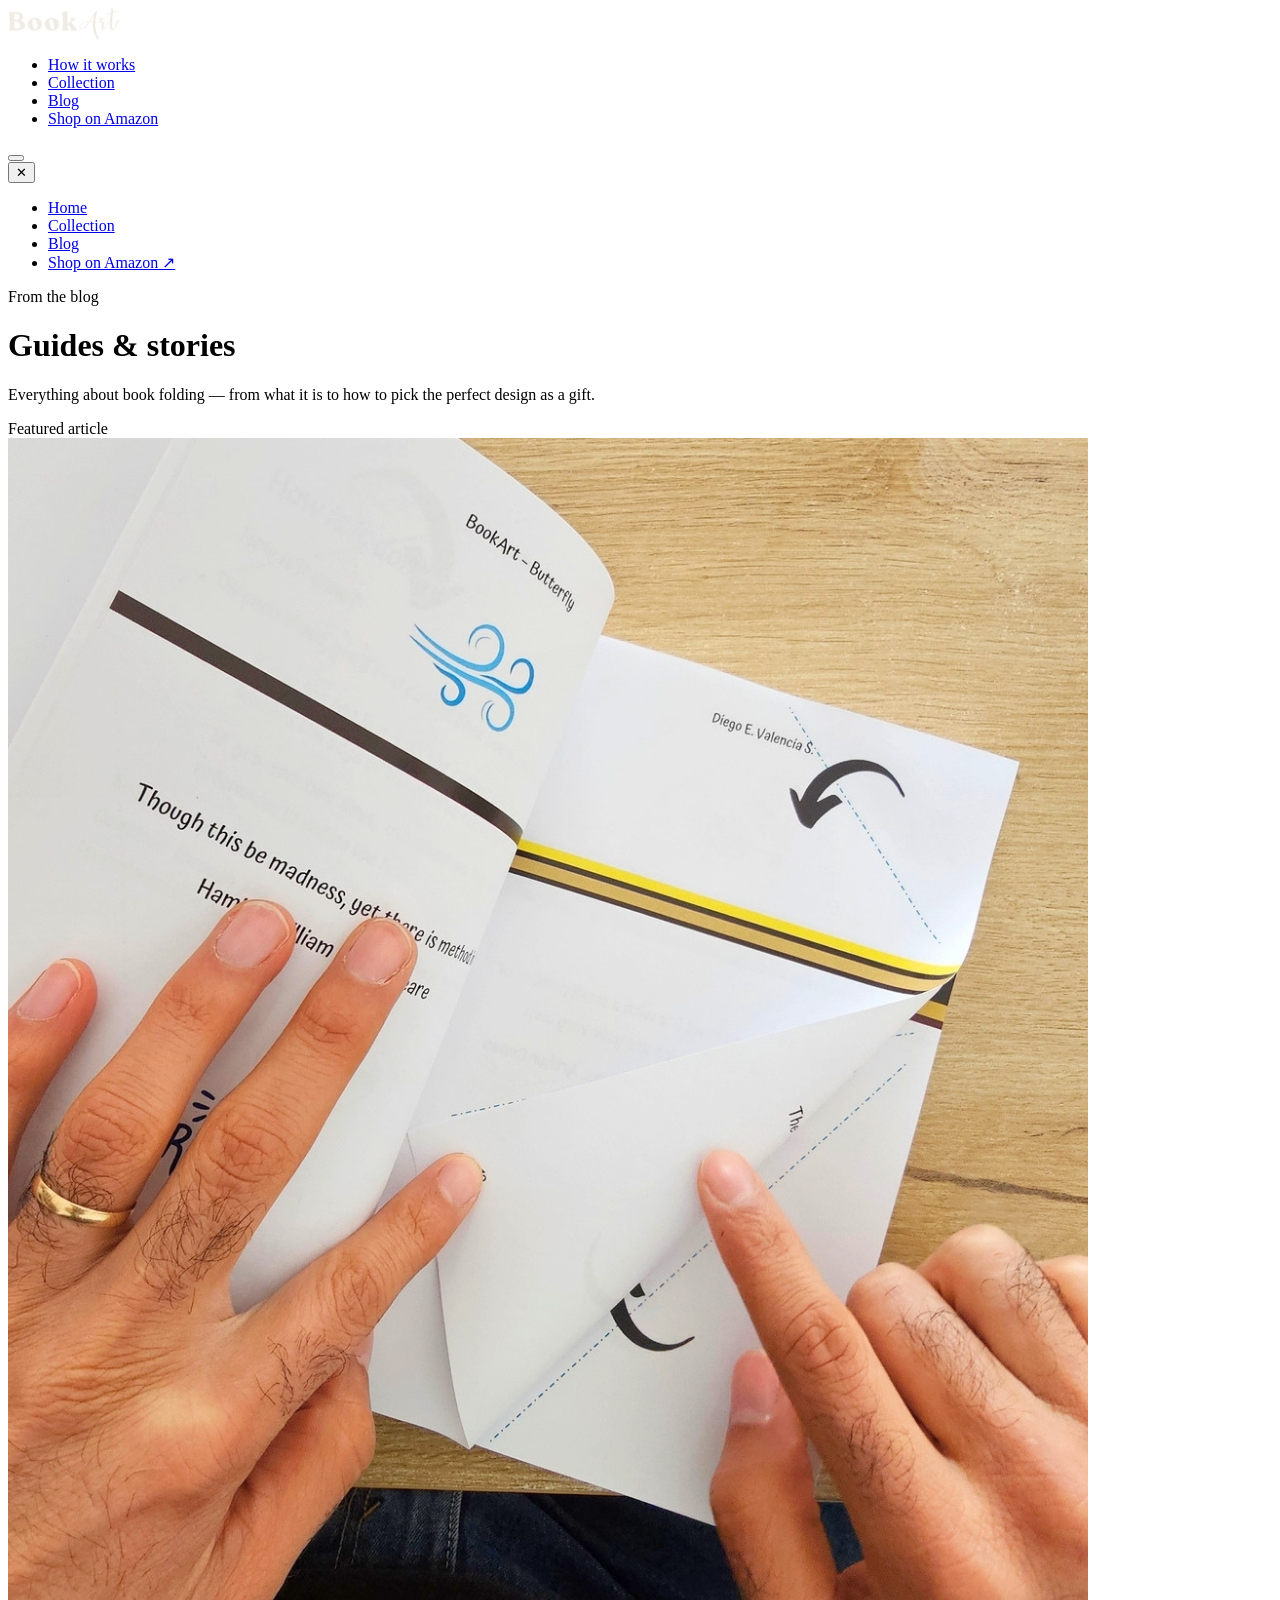
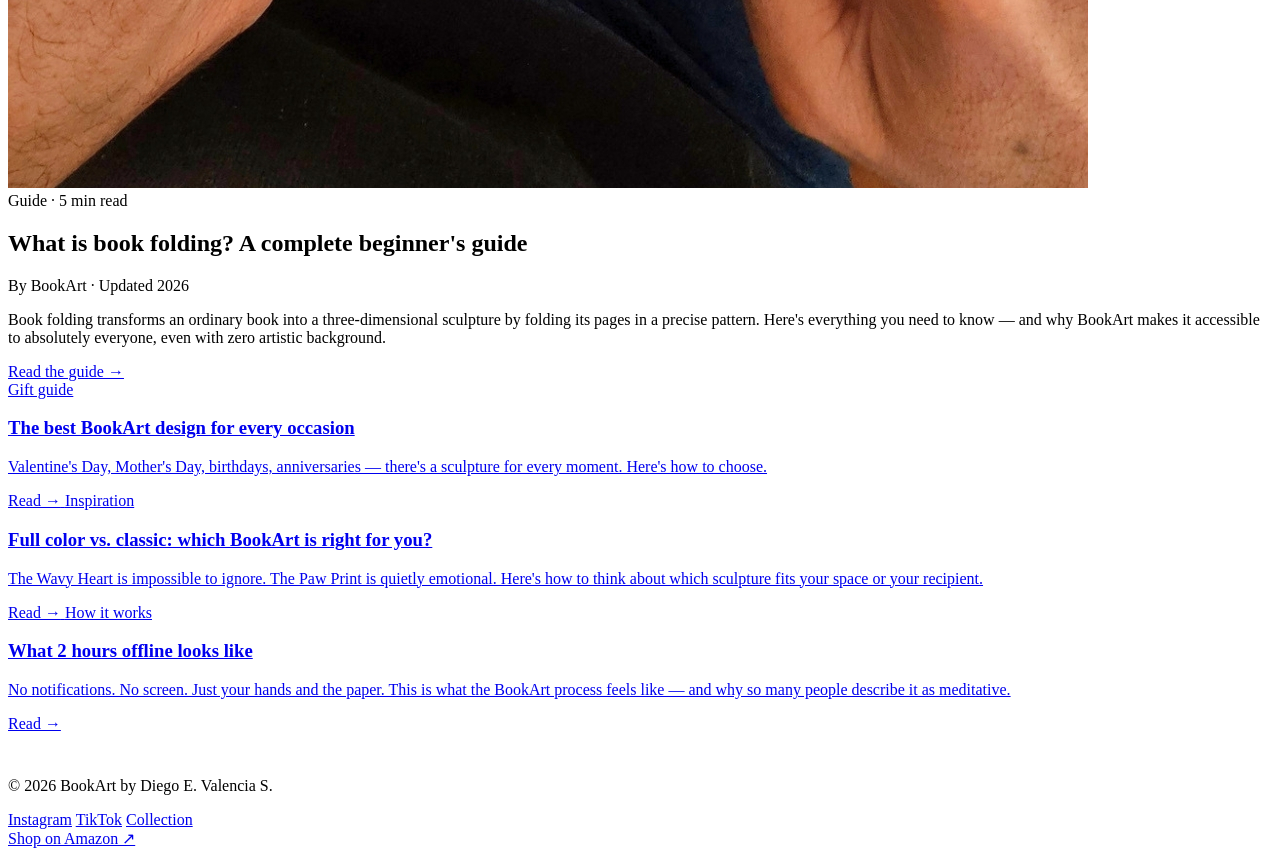
==== bookart-site/blog.html @ 7bfc9dc8 "Update blog.html" ====
<!DOCTYPE html>
<html lang="en">
<head>
<meta charset="UTF-8">
<meta name="viewport" content="width=device-width, initial-scale=1.0">
  <link rel="icon" type="image/x-icon" href="/favicon.ico">
<title>Blog — BookArt | Book Folding Guides & Ideas</title>
<meta name="description" content="Guides, ideas, and inspiration for book folding. Learn what book folding is, how to get started, and find the perfect design for any occasion.">
<meta property="og:title" content="BookArt Blog — Book Folding Guides & Ideas">
<meta property="og:type" content="website">
<meta property="og:url" content="https://bookart.com.co/blog">

<link rel="preconnect" href="https://fonts.googleapis.com">
<link href="https://fonts.googleapis.com/css2?family=DM+Sans:wght@300;400;500;600&display=swap" rel="stylesheet" media="print" onload="this.media='all'">
<link rel="stylesheet" href="/styles.css">

<!-- Meta Pixel -->
<script>
!function(f,b,e,v,n,t,s){if(f.fbq)return;n=f.fbq=function(){n.callMethod?
n.callMethod.apply(n,arguments):n.queue.push(arguments)};if(!f._fbq)f._fbq=n;
n.push=n;n.loaded=!0;n.version='2.0';n.queue=[];t=b.createElement(e);t.async=!0;
t.src=v;s=b.getElementsByTagName(e)[0];s.parentNode.insertBefore(t,s)}(window,
document,'script','https://connect.facebook.net/en_US/fbevents.js');
fbq('init', '613374527874007');
fbq('track', 'PageView');
</script>
<noscript><img height="1" width="1" style="display:none" src="https://www.facebook.com/tr?id=613374527874007&ev=PageView&noscript=1"/></noscript>
  
<!-- Google Analytics -->
<script async src="https://www.googletagmanager.com/gtag/js?id=G-TWHT21DVBJ"></script>
<script>
  window.dataLayer = window.dataLayer || [];
  function gtag(){dataLayer.push(arguments);}
  gtag('js', new Date());
  gtag('config', 'G-TWHT21DVBJ');
</script>
  
</head>
<body>

<nav>
  <a href="index.html" class="logo">
    <img src="logo-wordmark.png" alt="BookArt" style="height:32px;width:auto;display:block;">
  </a>
  <ul class="nav-links">
    <li><a href="index.html#how">How it works</a></li>
    <li><a href="collection.html">Collection</a></li>
    <li><a href="blog.html" class="active">Blog</a></li>
    <li><a href="https://www.amazon.com/stores/Diego-E.-Valencia-S/author/B0BN4KYQNH" target="_blank" class="nav-btn">Shop on Amazon</a></li>
  </ul>
  <button class="nav-burger" onclick="openMenu()"><span></span><span></span><span></span></button>
</nav>

<div class="mobile-menu" id="mobileMenu">
  <button class="mobile-close" onclick="closeMenu()">✕</button>
  <ul>
    <li><a href="index.html" onclick="closeMenu()">Home</a></li>
    <li><a href="collection.html" onclick="closeMenu()">Collection</a></li>
    <li><a href="blog.html" onclick="closeMenu()">Blog</a></li>
    <li><a href="https://www.amazon.com/stores/Diego-E.-Valencia-S/author/B0BN4KYQNH" target="_blank" onclick="closeMenu()">Shop on Amazon ↗</a></li>
  </ul>
</div>

<div class="page-header reveal">
  <span class="section-eyebrow">From the blog</span>
  <h1 class="page-title">Guides & stories</h1>
  <p class="page-sub">Everything about book folding — from what it is to how to pick the perfect design as a gift.</p>
</div>

<!-- FEATURED -->
<div class="featured reveal">
  <span class="featured-label">Featured article</span>
  <div class="featured-grid">
    <div class="featured-img">
        <img src="images/blog-hero.jpg" alt="Book folding sculpture">
    </div>
    <div class="featured-text">
      <span class="featured-tag">Guide · 5 min read</span>
      <h2 class="featured-title">What is book folding? A complete beginner's guide</h2>
      <p class="featured-meta">By BookArt · Updated 2026</p>
      <p class="featured-excerpt">Book folding transforms an ordinary book into a three-dimensional sculpture by folding its pages in a precise pattern. Here's everything you need to know — and why BookArt makes it accessible to absolutely everyone, even with zero artistic background.</p>
      <a href="blog/what-is-book-folding.html" class="btn-primary">Read the guide →</a>
    </div>
  </div>
</div>

<!-- MORE POSTS -->
<div class="posts-section reveal">
  <div class="posts-grid">

    <a href="collection.html" class="post-card">
      <span class="post-tag">Gift guide</span>
      <h3 class="post-title">The best BookArt design for every occasion</h3>
      <p class="post-excerpt">Valentine's Day, Mother's Day, birthdays, anniversaries — there's a sculpture for every moment. Here's how to choose.</p>
      <span class="post-read">Read →</span>
    </a>

    <!--
      INSTRUCCIÓN: Para agregar más artículos al blog:
      1. Crea un nuevo archivo HTML en la carpeta "blog/" usando la plantilla de what-is-book-folding.html
      2. Cambia el título, contenido y meta descripción
      3. Agrega una tarjeta aquí con el mismo formato

      Ideas de próximos artículos (ya están en tu manual como ángulos SEO):
      - "Book folding as a mindfulness activity"
      - "How to gift a BookArt — presentation ideas"
      - "The most popular book folding designs of 2025"
    -->

    <a href="collection.html" class="post-card">
      <span class="post-tag">Inspiration</span>
      <h3 class="post-title">Full color vs. classic: which BookArt is right for you?</h3>
      <p class="post-excerpt">The Wavy Heart is impossible to ignore. The Paw Print is quietly emotional. Here's how to think about which sculpture fits your space or your recipient.</p>
      <span class="post-read">Read →</span>
    </a>

    <a href="index.html#how" class="post-card">
      <span class="post-tag">How it works</span>
      <h3 class="post-title">What 2 hours offline looks like</h3>
      <p class="post-excerpt">No notifications. No screen. Just your hands and the paper. This is what the BookArt process feels like — and why so many people describe it as meditative.</p>
      <span class="post-read">Read →</span>
    </a>

  </div>
</div>

<footer>
  <a href="index.html" class="footer-logo">
    <img src="logo-wordmark.png" alt="BookArt" style="height:28px;width:auto;display:block;filter:brightness(0) invert(1);">
  </a>
  <p>© 2026 BookArt by Diego E. Valencia S.</p>
  <div class="footer-links">
    <a href="https://instagram.com/bookart_co" target="_blank">Instagram</a>
    <a href="https://tiktok.com/@bookart_co" target="_blank">TikTok</a>
    <a href="collection.html">Collection</a>
  </div>
</footer>

<script>
const reveals = document.querySelectorAll('.reveal');
const obs = new IntersectionObserver(e => e.forEach(i => { if(i.isIntersecting){i.target.classList.add('visible');obs.unobserve(i.target)} }), {threshold:0.1});
reveals.forEach(r => obs.observe(r));
function openMenu(){ document.getElementById('mobileMenu').classList.add('open') }
function closeMenu(){ document.getElementById('mobileMenu').classList.remove('open') }
</script>

<a href="https://www.amazon.com/stores/Diego-E.-Valencia-S/author/B0BN4KYQNH" target="_blank" class="mobile-shop-btn" onclick="gtag('event', 'click_amazon', {item: 'Mobile Sticky Button'});fbq('trackCustom', 'click_amazon_sticky')">
  Shop on Amazon ↗
</a>
  
</body>
</html>
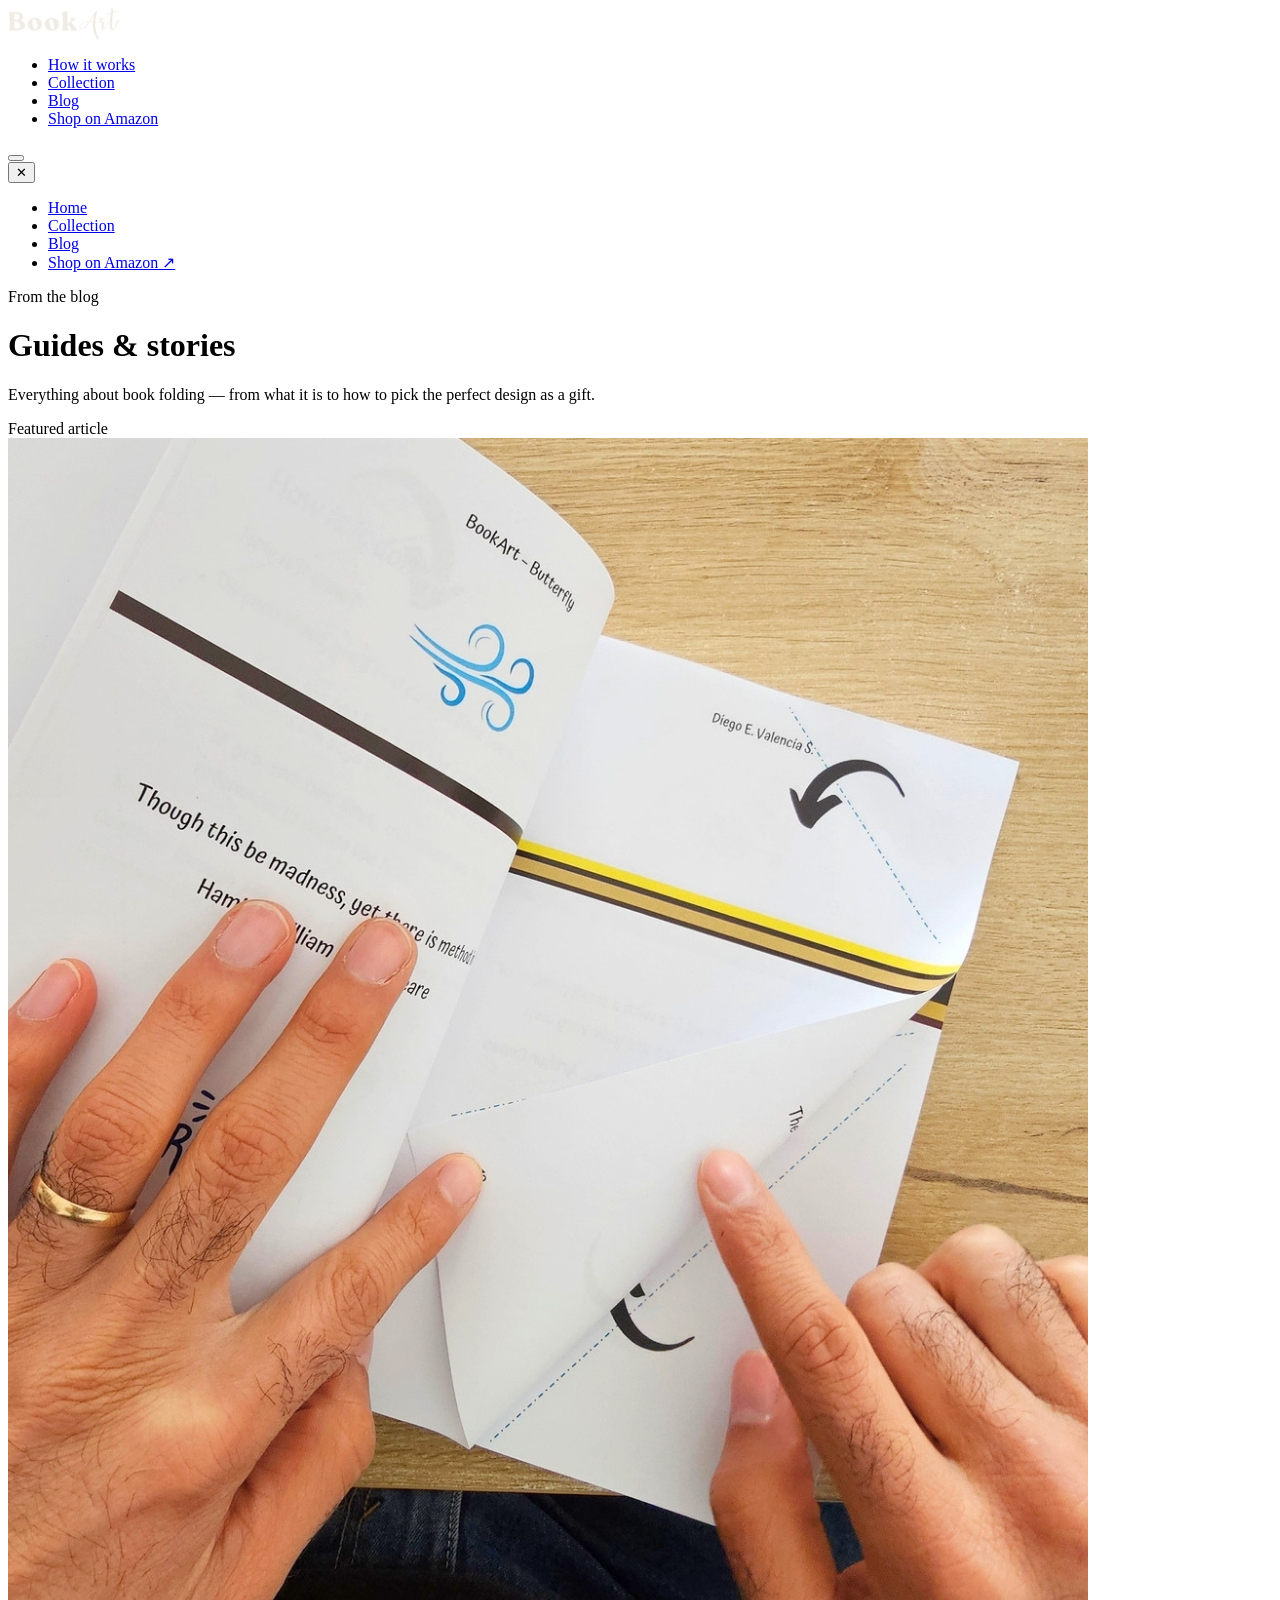
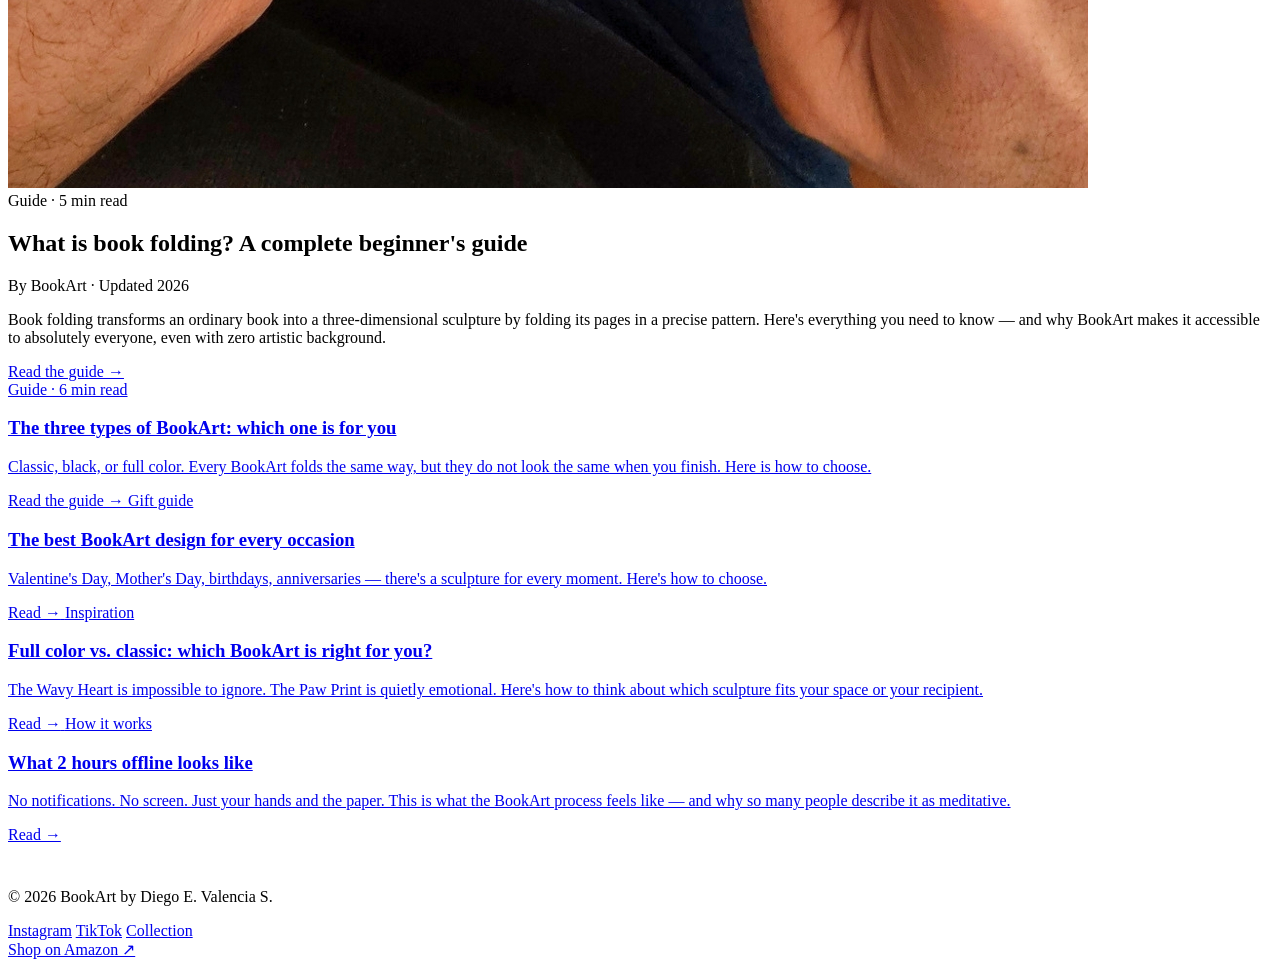
==== commit f33bf5fc: "Publish blog article: the three types of BookArt New article at blog/three-types-of-bookart.html cov" ====
--- a/bookart-site/blog.html
+++ b/bookart-site/blog.html
@@ -3,16 +3,29 @@
 <head>
 <meta charset="UTF-8">
 <meta name="viewport" content="width=device-width, initial-scale=1.0">
+<meta name="facebook-domain-verification" content="xoqoeqn3dm3sxv2z9sgh2e6f1o3snc" />
   <link rel="icon" type="image/x-icon" href="/favicon.ico">
 <title>Blog — BookArt | Book Folding Guides & Ideas</title>
 <meta name="description" content="Guides, ideas, and inspiration for book folding. Learn what book folding is, how to get started, and find the perfect design for any occasion.">
 <meta property="og:title" content="BookArt Blog — Book Folding Guides & Ideas">
 <meta property="og:type" content="website">
 <meta property="og:url" content="https://bookart.com.co/blog">
+<meta property="og:description" content="Guides, ideas, and inspiration for book folding. Learn what it is, how to start, and how to pick the perfect design as a gift.">
+<meta property="og:image" content="https://bookart.com.co/images/og-image.jpg">
+<meta name="twitter:card" content="summary_large_image">
 
 <link rel="preconnect" href="https://fonts.googleapis.com">
 <link href="https://fonts.googleapis.com/css2?family=DM+Sans:wght@300;400;500;600&display=swap" rel="stylesheet" media="print" onload="this.media='all'">
 <link rel="stylesheet" href="/styles.css">
+
+<!-- Microsoft Clarity -->
+<script type="text/javascript">
+    (function(c,l,a,r,i,t,y){
+        c[a]=c[a]||function(){(c[a].q=c[a].q||[]).push(arguments)};
+        t=l.createElement(r);t.async=1;t.src="https://www.clarity.ms/tag/"+i;
+        y=l.getElementsByTagName(r)[0];y.parentNode.insertBefore(t,y);
+    })(window, document, "clarity", "script", "xpgqv6jc6l");
+</script>
 
 <!-- Meta Pixel -->
 <script>
@@ -88,6 +101,13 @@
 <div class="posts-section reveal">
   <div class="posts-grid">
 
+    <a href="blog/three-types-of-bookart.html" class="post-card">
+      <span class="post-tag">Guide · 6 min read</span>
+      <h3 class="post-title">The three types of BookArt: which one is for you</h3>
+      <p class="post-excerpt">Classic, black, or full color. Every BookArt folds the same way, but they do not look the same when you finish. Here is how to choose.</p>
+      <span class="post-read">Read the guide →</span>
+    </a>
+
     <a href="collection.html" class="post-card">
       <span class="post-tag">Gift guide</span>
       <h3 class="post-title">The best BookArt design for every occasion</h3>
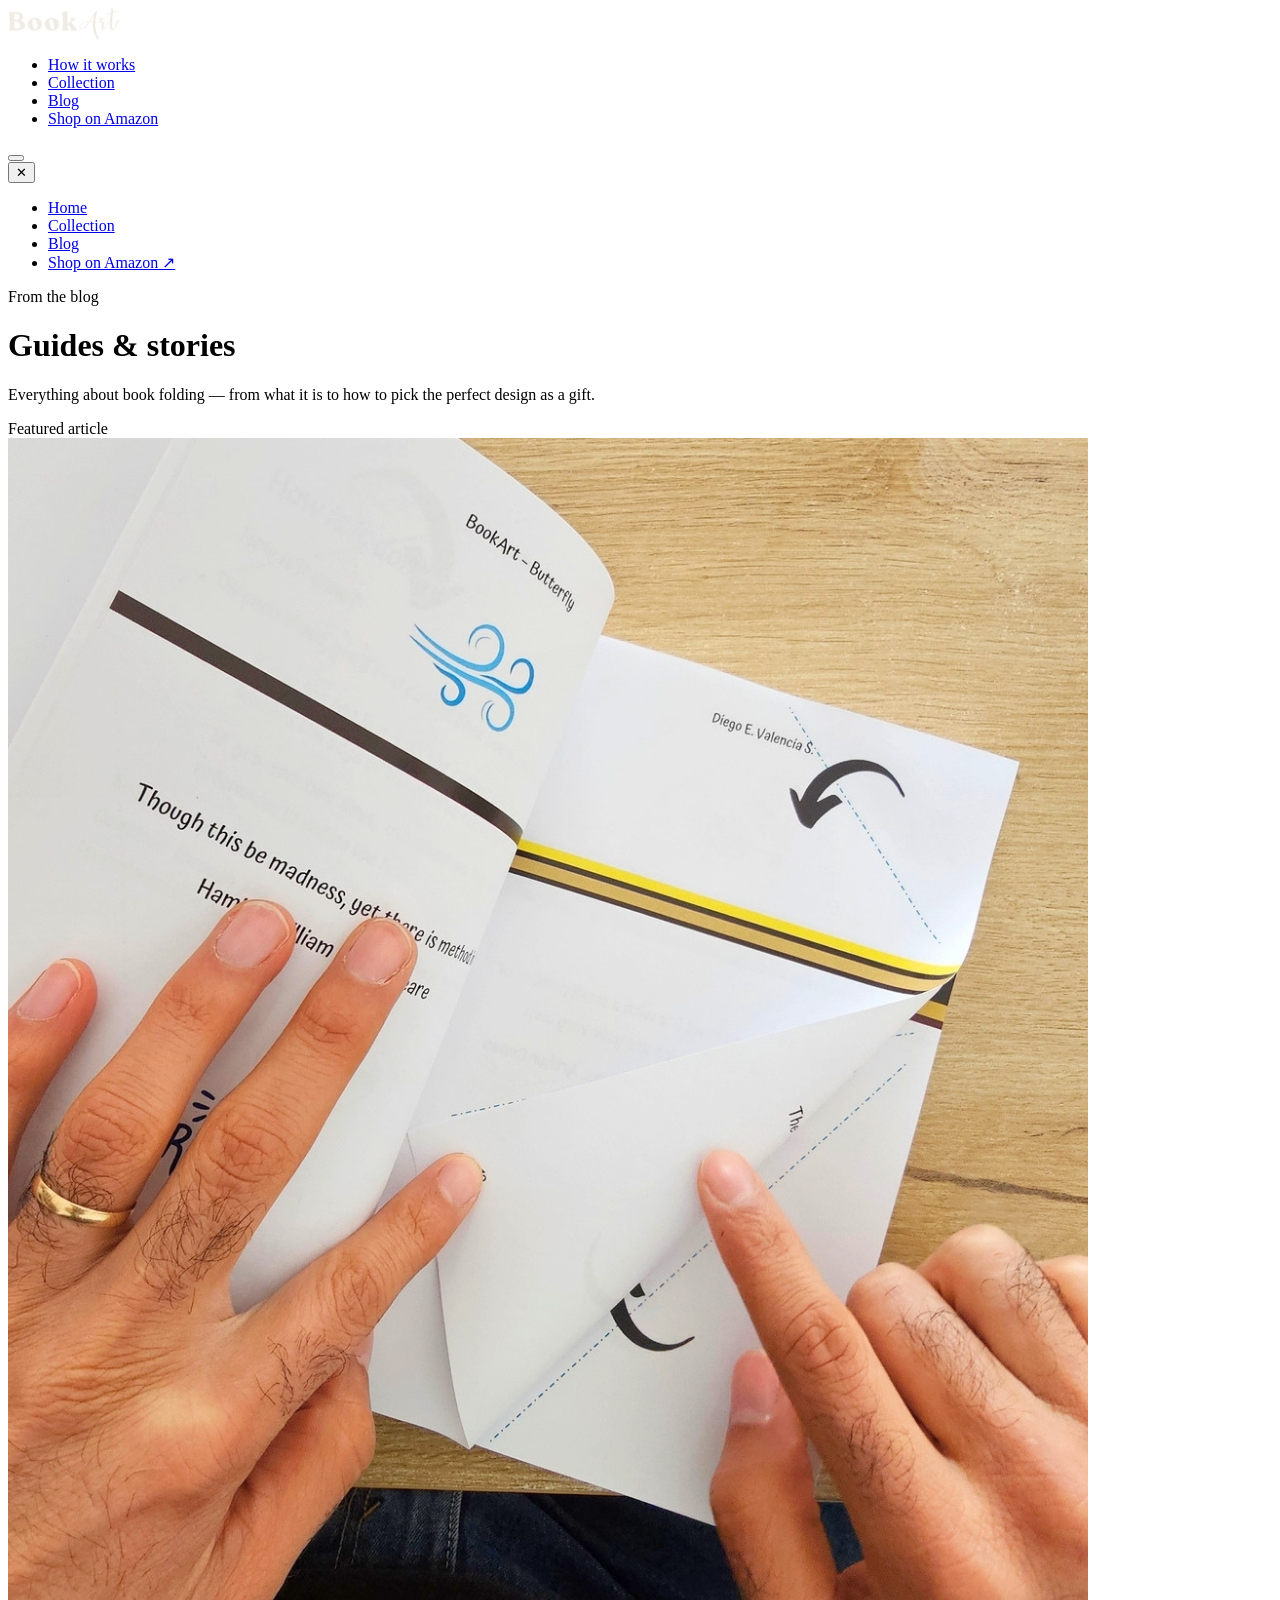
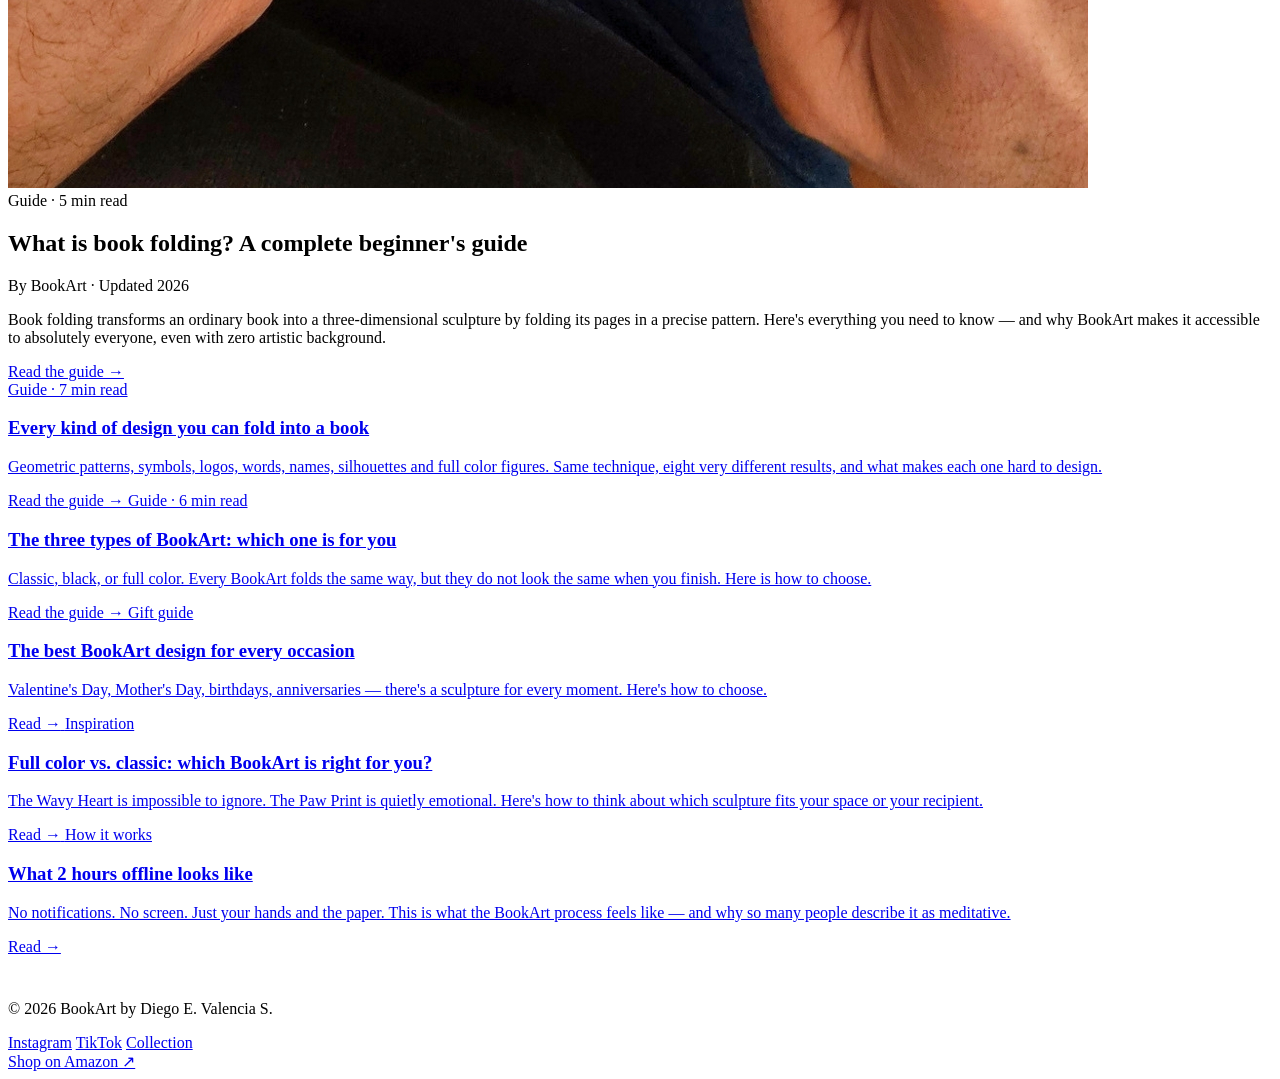
==== commit a1e6e15e: "New blog post: every kind of design you can fold into a book Walks through the eight kinds of book f" ====
--- a/bookart-site/blog.html
+++ b/bookart-site/blog.html
@@ -101,6 +101,13 @@
 <div class="posts-section reveal">
   <div class="posts-grid">
 
+    <a href="blog/types-of-book-folding-designs.html" class="post-card">
+      <span class="post-tag">Guide · 7 min read</span>
+      <h3 class="post-title">Every kind of design you can fold into a book</h3>
+      <p class="post-excerpt">Geometric patterns, symbols, logos, words, names, silhouettes and full color figures. Same technique, eight very different results, and what makes each one hard to design.</p>
+      <span class="post-read">Read the guide →</span>
+    </a>
+
     <a href="blog/three-types-of-bookart.html" class="post-card">
       <span class="post-tag">Guide · 6 min read</span>
       <h3 class="post-title">The three types of BookArt: which one is for you</h3>
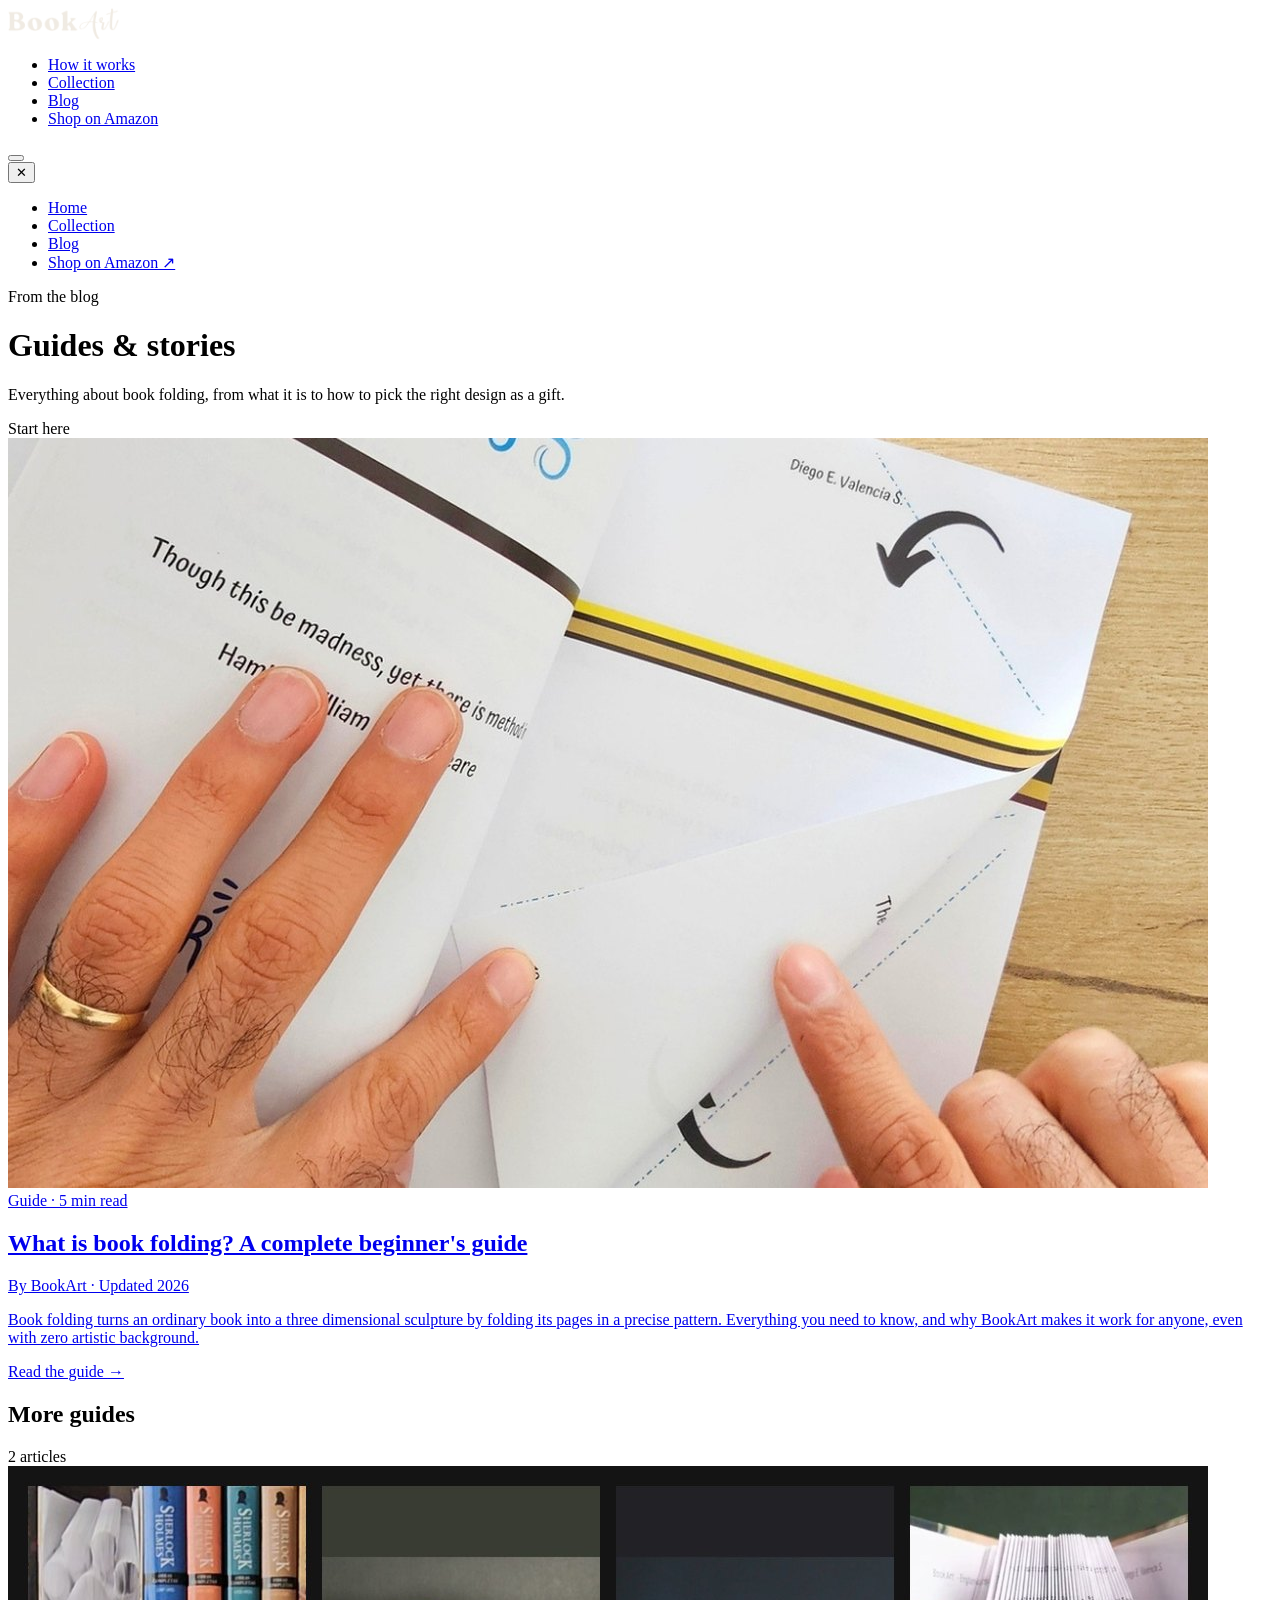
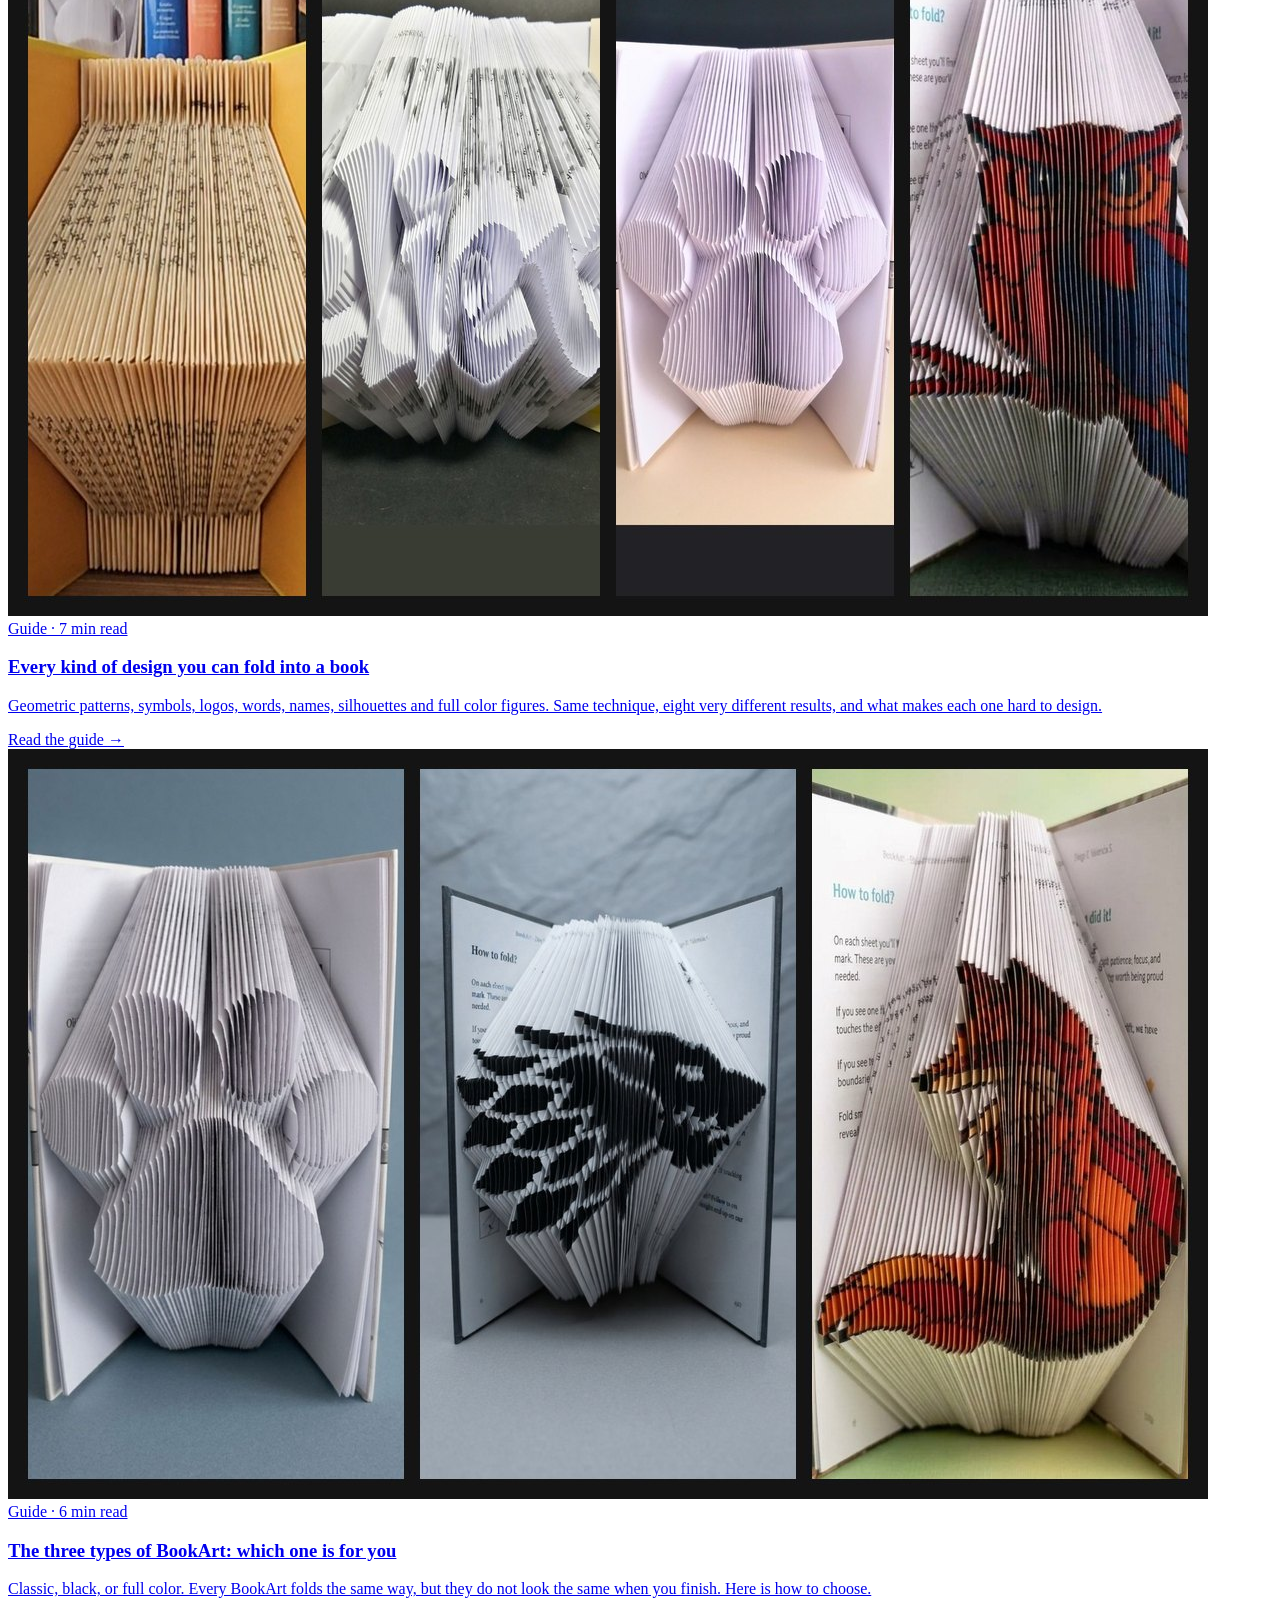
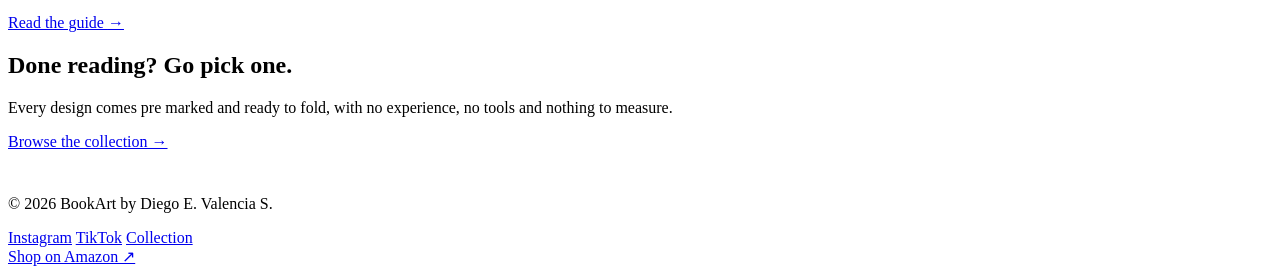
==== commit fbaf01ec: "Rebuild the blog index Removes the four placeholder cards that pointed at collection.html and index." ====
--- a/bookart-site/blog.html
+++ b/bookart-site/blog.html
@@ -5,9 +5,9 @@
 <meta name="viewport" content="width=device-width, initial-scale=1.0">
 <meta name="facebook-domain-verification" content="xoqoeqn3dm3sxv2z9sgh2e6f1o3snc" />
   <link rel="icon" type="image/x-icon" href="/favicon.ico">
-<title>Blog — BookArt | Book Folding Guides & Ideas</title>
+<title>Blog | BookArt Book Folding Guides &amp; Ideas</title>
 <meta name="description" content="Guides, ideas, and inspiration for book folding. Learn what book folding is, how to get started, and find the perfect design for any occasion.">
-<meta property="og:title" content="BookArt Blog — Book Folding Guides & Ideas">
+<meta property="og:title" content="BookArt Blog: Book Folding Guides and Ideas">
 <meta property="og:type" content="website">
 <meta property="og:url" content="https://bookart.com.co/blog">
 <meta property="og:description" content="Guides, ideas, and inspiration for book folding. Learn what it is, how to start, and how to pick the perfect design as a gift.">
@@ -77,77 +77,71 @@
 <div class="page-header reveal">
   <span class="section-eyebrow">From the blog</span>
   <h1 class="page-title">Guides & stories</h1>
-  <p class="page-sub">Everything about book folding — from what it is to how to pick the perfect design as a gift.</p>
+  <p class="page-sub">Everything about book folding, from what it is to how to pick the right design as a gift.</p>
 </div>
 
 <!-- FEATURED -->
 <div class="featured reveal">
-  <span class="featured-label">Featured article</span>
-  <div class="featured-grid">
-    <div class="featured-img">
-        <img src="images/blog-hero.jpg" alt="Book folding sculpture">
-    </div>
-    <div class="featured-text">
-      <span class="featured-tag">Guide · 5 min read</span>
-      <h2 class="featured-title">What is book folding? A complete beginner's guide</h2>
-      <p class="featured-meta">By BookArt · Updated 2026</p>
-      <p class="featured-excerpt">Book folding transforms an ordinary book into a three-dimensional sculpture by folding its pages in a precise pattern. Here's everything you need to know — and why BookArt makes it accessible to absolutely everyone, even with zero artistic background.</p>
-      <a href="blog/what-is-book-folding.html" class="btn-primary">Read the guide →</a>
-    </div>
+  <div class="featured-inner">
+    <span class="featured-label">Start here</span>
+    <a href="blog/what-is-book-folding.html" class="featured-grid">
+      <div class="featured-img">
+        <img src="images/card-what-is.jpg" alt="Hands folding a page of a BookArt book along its printed guide">
+      </div>
+      <div class="featured-text">
+        <span class="featured-tag">Guide · 5 min read</span>
+        <h2 class="featured-title">What is book folding? A complete beginner's guide</h2>
+        <p class="featured-meta">By BookArt · Updated 2026</p>
+        <p class="featured-excerpt">Book folding turns an ordinary book into a three dimensional sculpture by folding its pages in a precise pattern. Everything you need to know, and why BookArt makes it work for anyone, even with zero artistic background.</p>
+        <span class="featured-link">Read the guide <span aria-hidden="true">→</span></span>
+      </div>
+    </a>
   </div>
 </div>
 
 <!-- MORE POSTS -->
 <div class="posts-section reveal">
+  <div class="posts-head">
+    <h2>More guides</h2>
+    <span class="posts-count">2 articles</span>
+  </div>
   <div class="posts-grid">
 
     <a href="blog/types-of-book-folding-designs.html" class="post-card">
-      <span class="post-tag">Guide · 7 min read</span>
-      <h3 class="post-title">Every kind of design you can fold into a book</h3>
-      <p class="post-excerpt">Geometric patterns, symbols, logos, words, names, silhouettes and full color figures. Same technique, eight very different results, and what makes each one hard to design.</p>
-      <span class="post-read">Read the guide →</span>
+      <div class="post-img">
+        <img src="images/card-design-types.jpg" alt="Four kinds of book folding design side by side: geometric, words, silhouette and full color" loading="lazy">
+      </div>
+      <div class="post-body">
+        <span class="post-tag">Guide · 7 min read</span>
+        <h3 class="post-title">Every kind of design you can fold into a book</h3>
+        <p class="post-excerpt">Geometric patterns, symbols, logos, words, names, silhouettes and full color figures. Same technique, eight very different results, and what makes each one hard to design.</p>
+        <span class="post-read">Read the guide <span aria-hidden="true">&rarr;</span></span>
+      </div>
     </a>
 
     <a href="blog/three-types-of-bookart.html" class="post-card">
-      <span class="post-tag">Guide · 6 min read</span>
-      <h3 class="post-title">The three types of BookArt: which one is for you</h3>
-      <p class="post-excerpt">Classic, black, or full color. Every BookArt folds the same way, but they do not look the same when you finish. Here is how to choose.</p>
-      <span class="post-read">Read the guide →</span>
+      <div class="post-img">
+        <img src="images/card-three-types.jpg" alt="The three types of BookArt side by side: classic, black and full color" loading="lazy">
+      </div>
+      <div class="post-body">
+        <span class="post-tag">Guide · 6 min read</span>
+        <h3 class="post-title">The three types of BookArt: which one is for you</h3>
+        <p class="post-excerpt">Classic, black, or full color. Every BookArt folds the same way, but they do not look the same when you finish. Here is how to choose.</p>
+        <span class="post-read">Read the guide <span aria-hidden="true">&rarr;</span></span>
+      </div>
     </a>
 
-    <a href="collection.html" class="post-card">
-      <span class="post-tag">Gift guide</span>
-      <h3 class="post-title">The best BookArt design for every occasion</h3>
-      <p class="post-excerpt">Valentine's Day, Mother's Day, birthdays, anniversaries — there's a sculpture for every moment. Here's how to choose.</p>
-      <span class="post-read">Read →</span>
-    </a>
+  </div>
+</div>
 
-    <!--
-      INSTRUCCIÓN: Para agregar más artículos al blog:
-      1. Crea un nuevo archivo HTML en la carpeta "blog/" usando la plantilla de what-is-book-folding.html
-      2. Cambia el título, contenido y meta descripción
-      3. Agrega una tarjeta aquí con el mismo formato
-
-      Ideas de próximos artículos (ya están en tu manual como ángulos SEO):
-      - "Book folding as a mindfulness activity"
-      - "How to gift a BookArt — presentation ideas"
-      - "The most popular book folding designs of 2025"
-    -->
-
-    <a href="collection.html" class="post-card">
-      <span class="post-tag">Inspiration</span>
-      <h3 class="post-title">Full color vs. classic: which BookArt is right for you?</h3>
-      <p class="post-excerpt">The Wavy Heart is impossible to ignore. The Paw Print is quietly emotional. Here's how to think about which sculpture fits your space or your recipient.</p>
-      <span class="post-read">Read →</span>
-    </a>
-
-    <a href="index.html#how" class="post-card">
-      <span class="post-tag">How it works</span>
-      <h3 class="post-title">What 2 hours offline looks like</h3>
-      <p class="post-excerpt">No notifications. No screen. Just your hands and the paper. This is what the BookArt process feels like — and why so many people describe it as meditative.</p>
-      <span class="post-read">Read →</span>
-    </a>
-
+<!-- CLOSING BAND -->
+<div class="blog-cta reveal">
+  <div class="blog-cta-inner">
+    <div class="blog-cta-text">
+      <h2>Done reading? Go pick one.</h2>
+      <p>Every design comes pre marked and ready to fold, with no experience, no tools and nothing to measure.</p>
+    </div>
+    <a href="collection.html" class="btn-primary">Browse the collection &rarr;</a>
   </div>
 </div>
 
